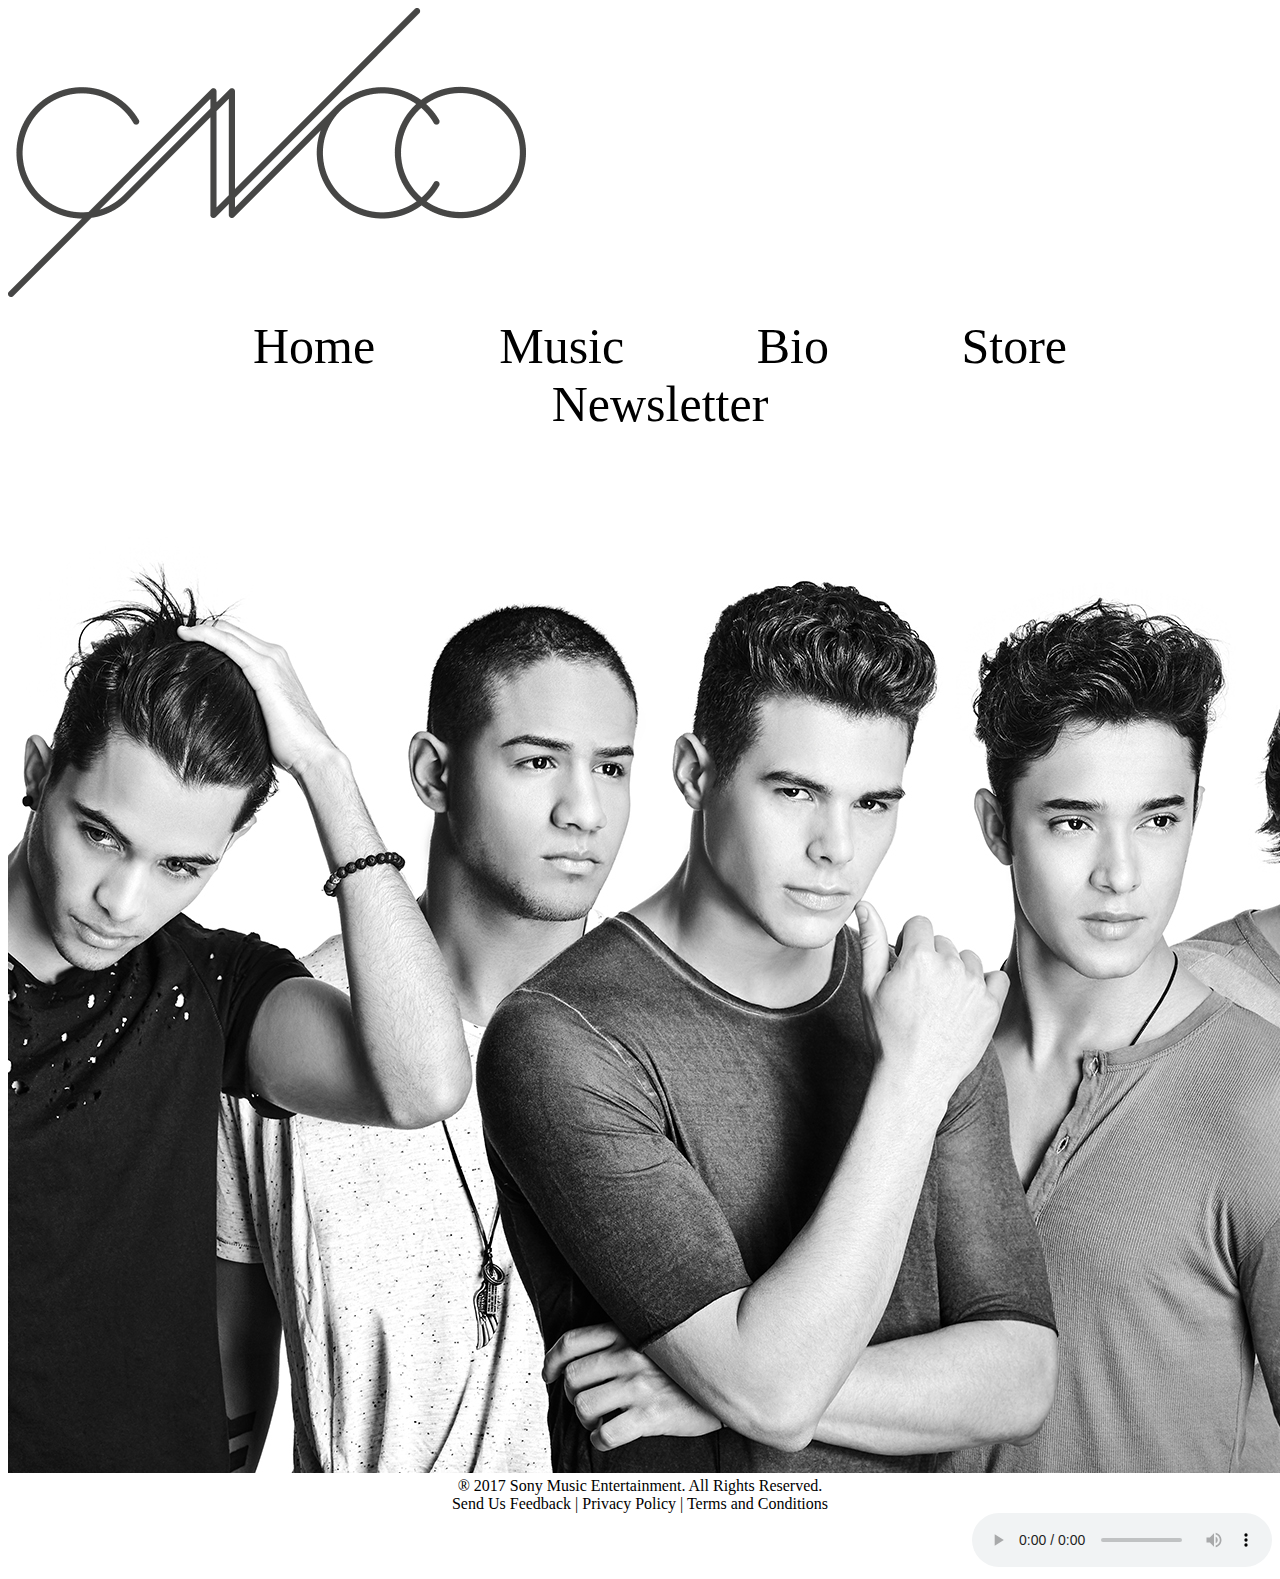
==== public_html/index.html @ 7581bced "Volviendo a version anterior del proyecto y agregando contenido a sub paginas. Estilizando formulari" ====
<!DOCTYPE html>
<!--
To change this license header, choose License Headers in Project Properties.
To change this template file, choose Tools | Templates
and open the template in the editor.
-->
<html>
    <head>
        <title>CNCO</title>
        <meta charset="UTF-8">
        <meta name="viewport" content="width=device-width, initial-scale=1.0">
        <link href="CSS/estilos.css" rel="stylesheet" type="text/css"/>
        
    </head>
    <body>
        
            
        
        <div id ="cabezera">
            <img src="IMG/logo.png" alt=""/>
            
        </div>
        
        <div id="menu">
            
            <!--<h2>Not a meal...but an expirence</h2>-->
            <ul>
                <li><a href="index.html"> Home</a></li>
                <li><a href="Music.html">Music </a></li>
                <li><a href="Bio.html">Bio </a></li>
                <li><a href="Store.html">Store</a></li>
                <li><a href="Newsletter.html">Newsletter </a> </li>
                
                
                <!--<li><a href="formulario.html">Contactos</a></li>-->
                <!--<li>Locations</li>-->
                
            </ul>
        </div>
        
       
        
        <div id ="back">
            <img src="IMG/background.jpg" alt=""/>
            
        </div>
        
        
        
         <div id="pie">
            ® 2017 Sony Music Entertainment. All Rights Reserved.<br>
            
            Send Us Feedback | Privacy Policy | Terms and Conditions
           <!-- <img src="imagenes/img2.png" width="50" height="50" alt=""/>
            <img src="imagenes/img3.png" width="50" height="50" alt=""/>
            <img src="imagenes/img4.png" width="50" height="50" alt=""/>
        -->
        
         </div>
        
        <div id="audio">
            
        <audio controls autoplay>
            <source src="audio/quisiera.mp33" type="audio/mpeg">
        </audio>
            
        </div>
    </body>
</html>
---- public_html/CSS/estilos.css ----
/*
To change this license header, choose License Headers in Project Properties.
To change this template file, choose Tools | Templates
and open the template in the editor.
*/
/* 
    Created on : Nov 29, 2017, 5:51:25 PM
    Author     : 00140307
*/

#menu
ul li{
    list-style-type: none;
    display: inline;
    font-size: 50px;
    /*background: #DF7401;*/
    padding: 60px;
    border-radius: 8px;
    
}


a:hover{
    font-size: 60px;
    
}

a{
    text-decoration: none;
    color: black;
    
}

#menu{
    text-align: center;
}

#cabezera{
    text-align: left;
    
  
}

#pie{
    text-align: center;
}


#audio{
    text-align: right;
}


form{
    width: 800px;
    margin: 0 auto;
    border: 2px solid buttonface;
    border-radius: 10px;
    padding: 2em;

}

#formulario h1{
    text-align: center;
}

label{
    display:inline-block;
    width:100px;
    text-align: right;     
    font-weight: bold;
}

input, textarea{
    width: 400px;
    font: 1em cursive;
    border: 1px solid green;
}
textarea{
    vertical-align: middle;
}

boton{
    padding-left: 100px;

}

button{
    font-size: 1.5em;
    font-weight: bold;
}
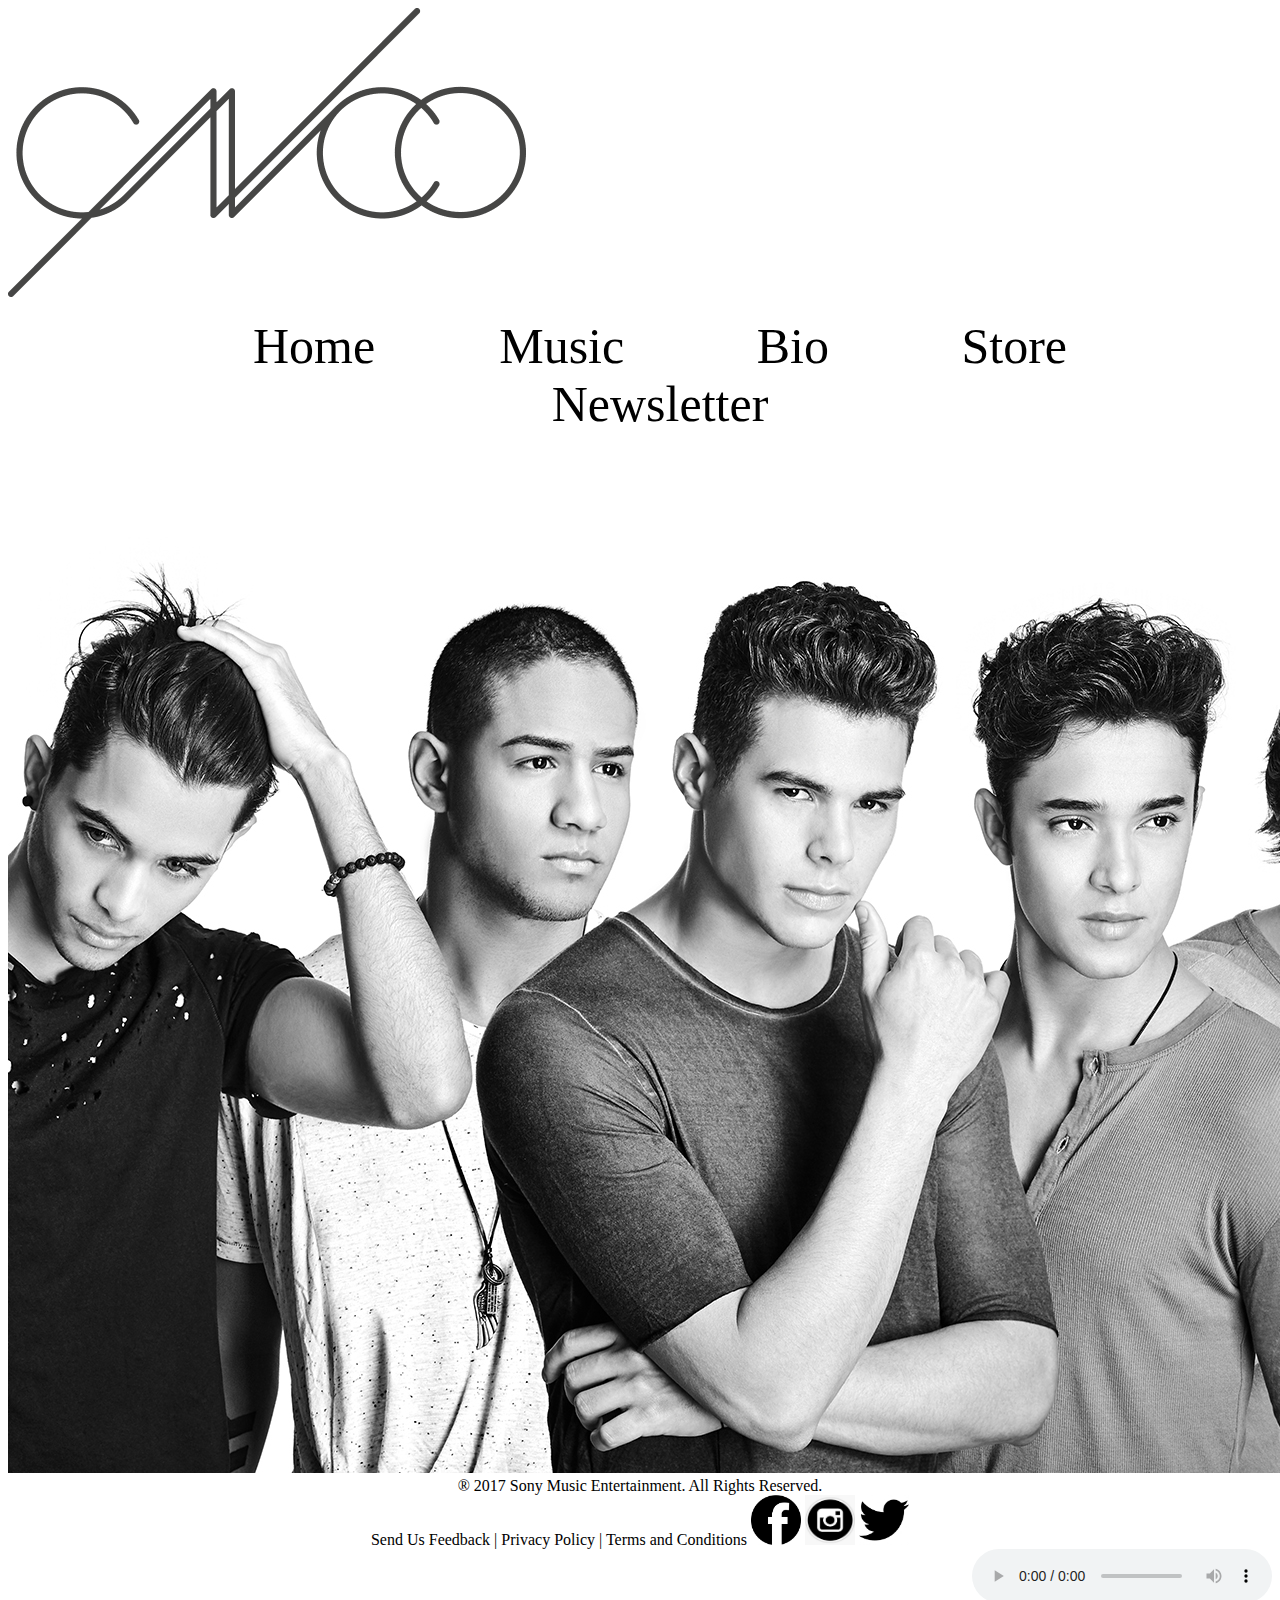
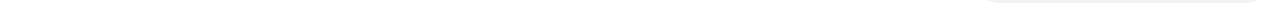
==== commit 36c6e5b6: "Agregando redes sociales" ====
--- a/public_html/index.html
+++ b/public_html/index.html
@@ -23,7 +23,7 @@
         
         <div id="menu">
             
-            <!--<h2>Not a meal...but an expirence</h2>-->
+            
             <ul>
                 <li><a href="index.html"> Home</a></li>
                 <li><a href="Music.html">Music </a></li>
@@ -32,8 +32,6 @@
                 <li><a href="Newsletter.html">Newsletter </a> </li>
                 
                 
-                <!--<li><a href="formulario.html">Contactos</a></li>-->
-                <!--<li>Locations</li>-->
                 
             </ul>
         </div>
@@ -51,17 +49,17 @@
             ® 2017 Sony Music Entertainment. All Rights Reserved.<br>
             
             Send Us Feedback | Privacy Policy | Terms and Conditions
-           <!-- <img src="imagenes/img2.png" width="50" height="50" alt=""/>
-            <img src="imagenes/img3.png" width="50" height="50" alt=""/>
-            <img src="imagenes/img4.png" width="50" height="50" alt=""/>
-        -->
+            <img src="IMG/face.jpg" width="50" height="50" alt=""/>
+            <img src="IMG/ig.jpg" width="50" height="50" alt=""/>
+            <img src="IMG/tweeter.jpg" width="50" height="50" alt=""/>
+            
         
          </div>
         
         <div id="audio">
             
         <audio controls autoplay>
-            <source src="audio/quisiera.mp33" type="audio/mpeg">
+            <source src="audio/quisiera.mp3" type="audio/mpeg">
         </audio>
             
         </div>
--- a/public_html/CSS/estilos.css
+++ b/public_html/CSS/estilos.css
@@ -17,11 +17,27 @@
     padding: 60px;
     border-radius: 8px;
     
+    
 }
 
 
 a:hover{
     font-size: 60px;
+    
+}
+
+a{
+    text-decoration: none;
+    color: black;
+    
+}
+
+#menu{
+    text-align: center;
+}
+
+a:hover{
+    font-size: 50px;
     
 }
 
@@ -88,4 +104,52 @@
 button{
     font-size: 1.5em;
     font-weight: bold;
-}+}
+
+
+
+
+
+
+.img-full-width {
+    width: 100%;
+    height: auto;
+}
+.caption {
+    position: relative;
+    margin-bottom: 2%;
+}
+.caption h3 {
+    margin: 0;
+    color: #fff;
+    position: absolute;
+    bottom: 0;
+    left: 0;
+    right: 0;
+    padding: 10px;
+    background: rgba(41,82,123,.8);
+    font-size: 15px;
+}
+
+
+.caption-2 {
+    position: relative;
+    margin-bottom: 2%;
+}
+.caption-2 h3 {
+    margin: -1px 0 0 0;
+    color: #fff;
+    padding: 10px;
+    background: rgba(41,82,123,1);
+    font-size: 15px;
+}
+@media (min-width:500px) { 
+	.caption-2 h3 {
+	    margin:0;
+	    position: absolute;
+	    bottom: 0;
+	    left: 0;
+	    right: 0;
+	    background: rgba(41,82,123,.8);
+	}
+}
